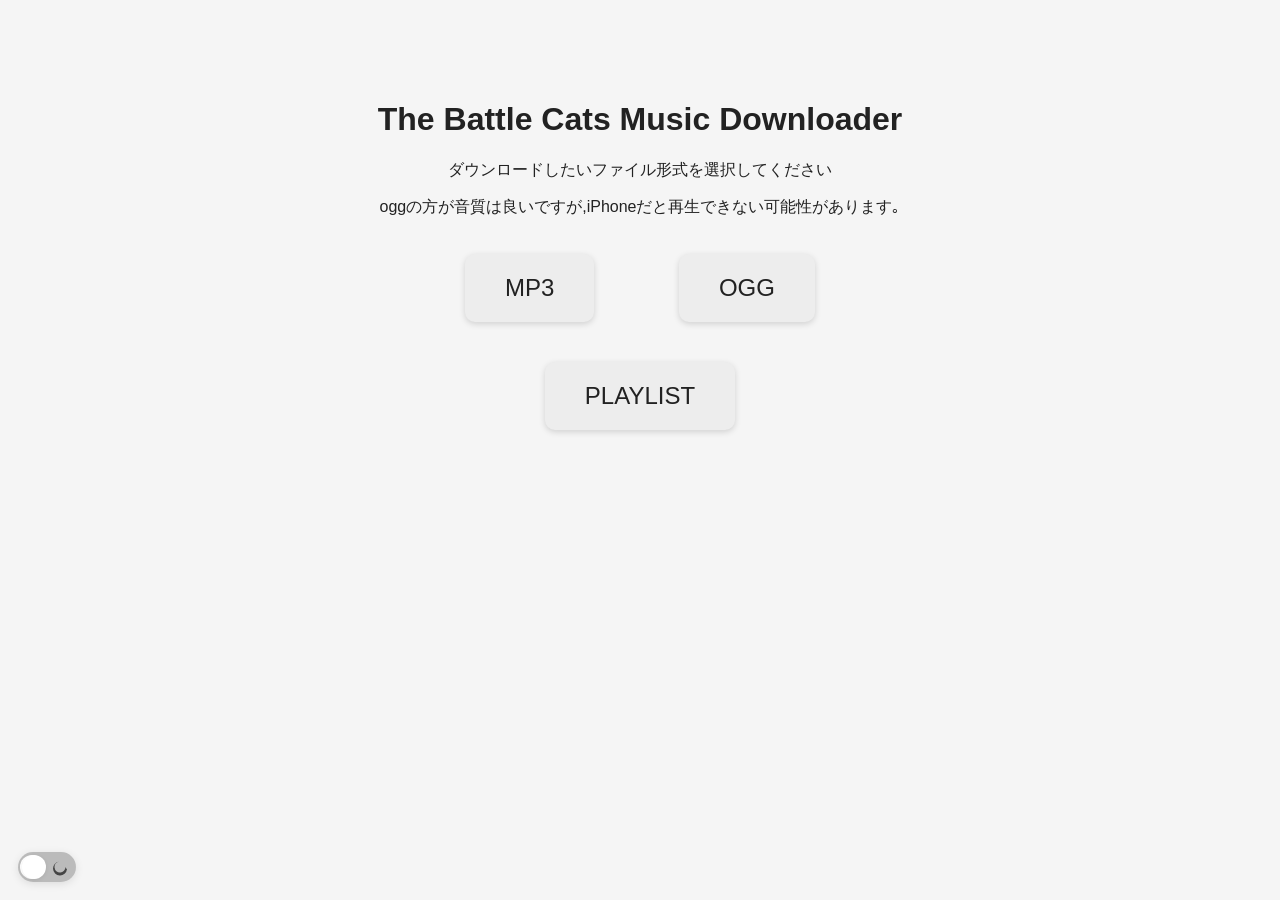
==== index.html @ 07c5f8b5 "site update" ====
<!DOCTYPE html>
<html lang="ja">
<head>
  <meta charset="UTF-8">
  <title>BC Music Downloader</title>
  <link rel="stylesheet" href="common.css">
  <style>
    body {
      font-family: sans-serif;
      text-align: center;
      margin-top: 60px;
    }
    .device-btn {
      display: inline-block;
      margin: 20px 40px;
      padding: 20px 40px;
      font-size: 1.5rem;
      border-radius: 10px;
      border: none;
      background: #ededed;
      color: #222;
      cursor: pointer;
      transition: background 0.2s;
      box-shadow: 0 2px 6px rgba(0,0,0,0.15);
    }
    .device-btn:hover {
      background: #d6d6d6;
      color: #111;
    }
    .playlist-link-row {
      text-align: center;
      margin: 0 auto 16px auto;
    }
    .dark-toggle {
      position: fixed;
      left: 18px;
      bottom: 18px;
      z-index: 100;
      width: 58px;
      height: 30px;
      background: #bbb;
      border-radius: 18px;
      display: flex;
      align-items: center;
      box-shadow: 0 2px 8px rgba(0,0,0,0.10);
      cursor: pointer;
      transition: background 0.2s;
    }
    .dark-toggle .icon {
      width: 24px;
      height: 24px;
      display: inline-flex;
      align-items: center;
      justify-content: center;
      margin: 0 2px;
      transition: filter 0.2s;
    }
    .dark-toggle .icon.sun {
      filter: brightness(1.2) saturate(1.2);
    }
    .dark-toggle .icon.moon {
      filter: grayscale(0.5);
    }
    .dark-toggle.active {
      background: #888;
    }
    .dark-toggle .icon.sun {
      background: #fff;
      border-radius: 50%;
    }
    .dark-toggle.active .icon.moon {
      background: #fff;
      border-radius: 50%;
    }
    .dark-toggle .indicator {
      position: absolute;
      left: 4px;
      top: 3px;
      width: 24px;
      height: 24px;
      border-radius: 50%;
      transition: left 0.25s;
      background: #fff;
      box-shadow: 0 1px 4px rgba(0,0,0,0.08);
    }
    .dark-toggle.active .indicator {
      left: 30px;
      background: #444;
    }
  </style>
</head>
<body>
  <h1>The Battle Cats Music Downloader</h1>
  <p>ダウンロードしたいファイル形式を選択してください</p>
  <p>oggの方が音質は良いですが,iPhoneだと再生できない可能性があります｡</p>
  <button class="device-btn" onclick="location.href='mp3.html'">MP3</button>
  <button class="device-btn" onclick="location.href='ogg.html'">OGG</button>
  <div class="playlist-link-row">
    <button class="device-btn" onclick="location.href='playlist.html'">PLAYLIST</button>
  </div>
  <div class="dark-toggle" id="darkToggle" title="ダークモード切替">
    <span class="icon sun">
      <svg width="20" height="20" viewBox="0 0 20 20"><circle cx="10" cy="10" r="4" fill="#222"/><g stroke="#222" stroke-width="1.5"><line x1="10" y1="2" x2="10" y2="5"/><line x1="10" y1="15" x2="10" y2="18"/><line x1="2" y1="10" x2="5" y2="10"/><line x1="15" y1="10" x2="18" y2="10"/><line x1="4" y1="4" x2="6" y2="6"/><line x1="16" y1="4" x2="14" y2="6"/><line x1="4" y1="16" x2="6" y2="14"/><line x1="16" y1="16" x2="14" y2="14"/></g></svg>
    </span>
    <span class="icon moon">
      <svg width="20" height="20" viewBox="0 0 20 20"><path d="M15.5 10a5.5 5.5 0 1 1-6.3-5.46a7 7 0 1 0 7.78 7.78A5.47 5.47 0 0 1 15.5 10z" fill="#444"/></svg>
    </span>
    <span class="indicator"></span>
  </div>
  <script>
    const darkToggle = document.getElementById('darkToggle');
    function setDarkMode(isDark) {
      if (isDark) {
        document.body.classList.add('dark-mode');
        darkToggle.classList.add('active');
        localStorage.setItem('darkMode', 'on');
      } else {
        document.body.classList.remove('dark-mode');
        darkToggle.classList.remove('active');
        localStorage.setItem('darkMode', 'off');
      }
    }
    if (localStorage.getItem('darkMode') === 'on') {
      setDarkMode(true);
    }
    darkToggle.onclick = function() {
      setDarkMode(!document.body.classList.contains('dark-mode'));
    }
  </script>
</body>
</html>
---- common.css ----
body {
  font-family: sans-serif;
  padding: 20px;
  background: #f5f5f5;
  color: #222;
  transition: background 0.3s, color 0.3s;
}
input[type="text"], #search {
  padding: 5px 7px;
  font-size: 16px;
  border-radius: 10px;
  border: 2px solid #ddd;
  box-sizing: border-box;
  background: #fff;
  color: #222;
  width: 90%;
  max-width: 400px;
  margin: 0 auto 20px;
  display: block;
  transition: background 0.3s, color 0.3s, border-color 0.3s;
}
table {
  border-collapse: collapse;
  background: #fff;
  color: #222;
  margin: 0 auto;
  width: 100%;
  min-width: 1200px;
  max-width: 1200px;
  box-shadow: 0 2px 5px rgba(0,0,0,0.1);
  transition: background 0.3s, color 0.3s;
}
th, td {
  border: 1px solid #ccc;
  padding: 8px;
  text-align: center;
  background: #fff;
  color: #222;
}
th {
  background: #e8e8e8;
  color: #222;
  font-weight: bold;
}
tr:nth-child(even) td { background: #fafafa; }
tr:nth-child(odd) td { background: #fff; }
.simple-btn {
  padding: 7px 18px;
  border-radius: 12px;
  font-size: 16px;
  color: #222;
  background: #ededed;
  border: none;
  margin: 5px 5px 5px 0;
  cursor: pointer;
  display: inline-flex;
  align-items: center;
  gap: 6px;
  transition: background 0.2s, color 0.2s;
  outline: none;
}
.simple-btn:hover, .simple-btn:focus {
  background: #d6d6d6;
  color: #111;
}
.loop-area {
  margin: 18px auto 24px auto;
  max-width: 400px;
  display: flex;
  align-items: center;
  justify-content: flex-start;
}
.loop-label {
  font-size: 1.2em;
  padding: 7px 16px;
  background: #f5f5f5;
  border-radius: 8px;
  border: 1.5px solid #007bff;
  color: #007bff;
  display: flex;
  align-items: center;
  gap: 10px;
  user-select: none;
  box-shadow: 0 2px 8px rgba(0,123,255,0.08);
}
.song-title { text-align:left !important; 
}
.search-area {
  display: flex;
  align-items: center;
  justify-content: flex-start;
  max-width: 420px;
  margin: 0 auto 20px;
  gap: 10px;
}
.search-box {
  position: relative;
  flex: 1;
}
.search-box input[type="text"] {
  width: 100%;
  padding: 14px 16px; 
  font-size: 18px;              
  border-radius: 14px;
  border: 2.5px solid #888;     
  background: #f7f7f7;
  color: #222;
  box-sizing: border-box;
  transition: border-color 0.2s, background 0.2s;
}
.search-box input[type="text"]:focus {
  border-color: #007bff;
  background: #fff;
}
.search-box input::placeholder {
  color: #aaa;
  font-size: 17px;
}
.table-scroll {
  overflow-x: auto;
  display: block;
}
.dark-toggle .icon.sun {
  filter: brightness(1.2) saturate(1.2);
}
.dark-toggle .icon.moon {
  filter: grayscale(0.5);
}
.dark-toggle.active {
  background: #888;
}
.dark-toggle .icon.sun {
  background: #fff;
  border-radius: 50%;
}
.dark-toggle.active .icon.moon {
  background: #fff;
  border-radius: 50%;
}
.dark-toggle .indicator {
  position: absolute;
  left: 4px;
  top: 3px;
  width: 24px;
  height: 24px;
  border-radius: 50%;
  transition: left 0.25s;
  background: #fff;
  box-shadow: 0 1px 4px rgba(0,0,0,0.08);
}
.dark-toggle.active .indicator {
  left: 30px;
  background: #444;
}

@media (max-width: 500px) {
  table {
    width: 700px;
    min-width: 400px;
    max-width: none;
    overflow-x: auto;
    display: block;
  }
  th, td {
    font-size: 13px;
    padding: 5px 5px;
    white-space: nowrap;
    vertical-align: middle;
  }
}
body.dark-mode {
  background: #222;
  color: #fff;
}
body.dark-mode input[type="text"],
body.dark-mode #search {
  background: #222;
  color: #eee;
  border-color: #333;
}
body.dark-mode table {
  border-collapse: collapse;
  background: #222 !important;
  color: #fff !important;
  box-shadow: 0 2px 8px rgba(0,0,0,0.5) !important;
}
body.dark-mode th, body.dark-mode td {
  border: 1px solid #444 !important;
  padding: 8px !important;
  text-align: center !important;
  background: #222 !important;
  color: #fff !important;
}
body.dark-mode th {
  background: #444 !important;
  color: #fff !important;
  font-weight: bold !important;
}
body.dark-mode tr:nth-child(even) td {
  background: #2a2a2a !important;
}
body.dark-mode tr:nth-child(odd) td {
  background: #222 !important;
}
body.dark-mode .loop-label {
  background: #222;
  border-color: #2884ff;
  color: #2884ff;
}
body.dark-mode .simple-btn {
  background: #444;
  color: #eee;
}
body.dark-mode .simple-btn:hover, body.dark-mode .simple-btn:focus {
  background: #666;
  color: #fff;
}
body.dark-mode .song-title { text-align:left !important; 
}

body.dark-mode .search-box input[type="text"] {
  background: #222;
  color: #eee;
  border-color: #2884ff;
}
body.dark-mode .search-box input[type="text"]:focus {
  border-color: #82b1ff;
  background: #222;
}
.dark-toggle {
  position: fixed;
  left: 18px;
  bottom: 18px;
  z-index: 100;
  width: 58px;
  height: 30px;
  background: #bbb;
  border-radius: 18px;
  display: flex;
  align-items: center;
  box-shadow: 0 2px 8px rgba(0,0,0,0.10);
  cursor: pointer;
  transition: background 0.2s;
}
.dark-toggle .icon {
  width: 24px;
  height: 24px;
  display: inline-flex;
  align-items: center;
  justify-content: center;
  margin: 0 2px;
  transition: filter 0.2s;
}
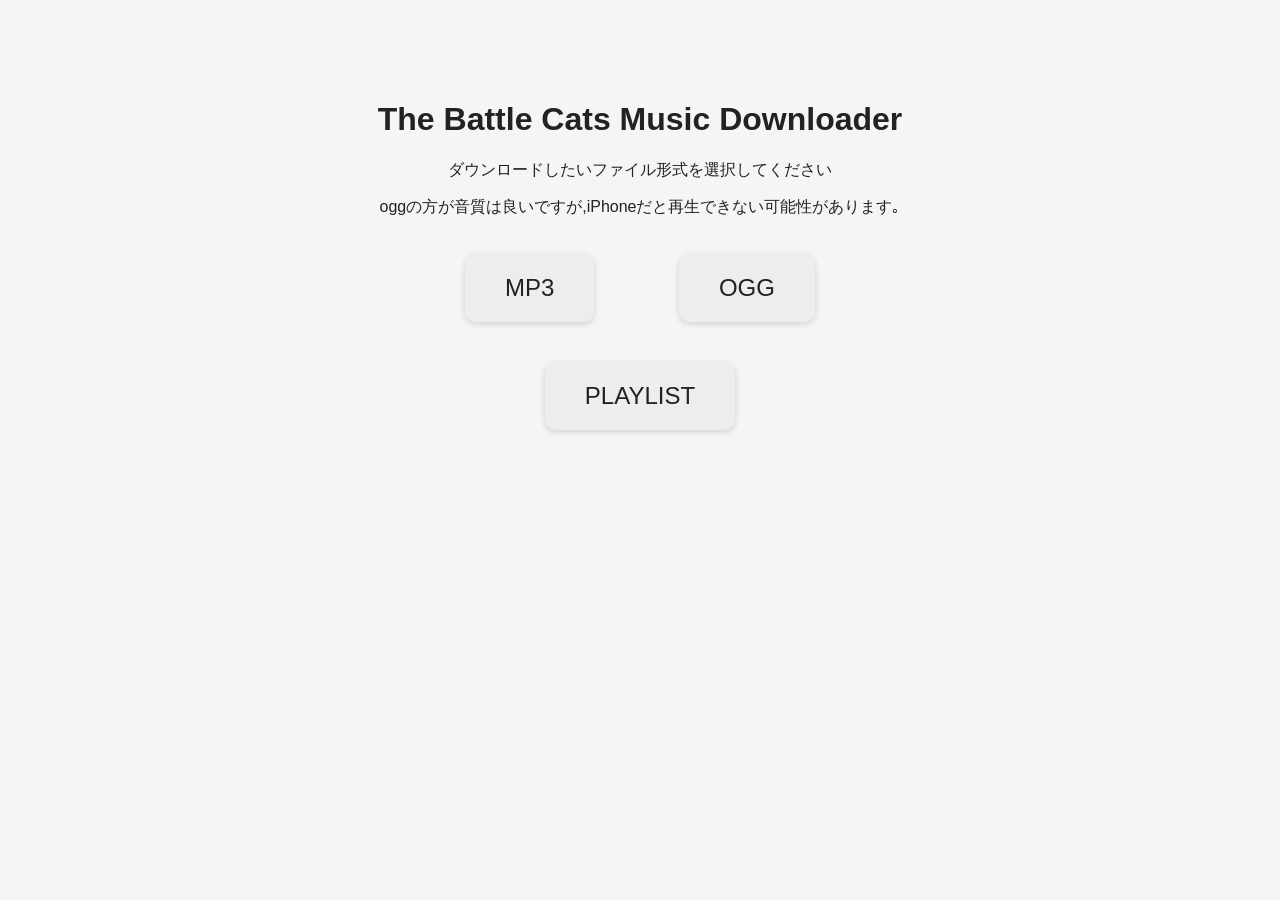
==== commit 3ac9f8da: "add darkmode" ====
--- a/index.html
+++ b/index.html
@@ -98,34 +98,5 @@
   <div class="playlist-link-row">
     <button class="device-btn" onclick="location.href='playlist.html'">PLAYLIST</button>
   </div>
-  <div class="dark-toggle" id="darkToggle" title="ダークモード切替">
-    <span class="icon sun">
-      <svg width="20" height="20" viewBox="0 0 20 20"><circle cx="10" cy="10" r="4" fill="#222"/><g stroke="#222" stroke-width="1.5"><line x1="10" y1="2" x2="10" y2="5"/><line x1="10" y1="15" x2="10" y2="18"/><line x1="2" y1="10" x2="5" y2="10"/><line x1="15" y1="10" x2="18" y2="10"/><line x1="4" y1="4" x2="6" y2="6"/><line x1="16" y1="4" x2="14" y2="6"/><line x1="4" y1="16" x2="6" y2="14"/><line x1="16" y1="16" x2="14" y2="14"/></g></svg>
-    </span>
-    <span class="icon moon">
-      <svg width="20" height="20" viewBox="0 0 20 20"><path d="M15.5 10a5.5 5.5 0 1 1-6.3-5.46a7 7 0 1 0 7.78 7.78A5.47 5.47 0 0 1 15.5 10z" fill="#444"/></svg>
-    </span>
-    <span class="indicator"></span>
-  </div>
-  <script>
-    const darkToggle = document.getElementById('darkToggle');
-    function setDarkMode(isDark) {
-      if (isDark) {
-        document.body.classList.add('dark-mode');
-        darkToggle.classList.add('active');
-        localStorage.setItem('darkMode', 'on');
-      } else {
-        document.body.classList.remove('dark-mode');
-        darkToggle.classList.remove('active');
-        localStorage.setItem('darkMode', 'off');
-      }
-    }
-    if (localStorage.getItem('darkMode') === 'on') {
-      setDarkMode(true);
-    }
-    darkToggle.onclick = function() {
-      setDarkMode(!document.body.classList.contains('dark-mode'));
-    }
-  </script>
 </body>
 </html>
--- a/common.css
+++ b/common.css
@@ -153,21 +153,6 @@
   background: #444;
 }
 
-@media (max-width: 500px) {
-  table {
-    width: 700px;
-    min-width: 400px;
-    max-width: none;
-    overflow-x: auto;
-    display: block;
-  }
-  th, td {
-    font-size: 13px;
-    padding: 5px 5px;
-    white-space: nowrap;
-    vertical-align: middle;
-  }
-}
 body.dark-mode {
   background: #222;
   color: #fff;
@@ -251,4 +236,73 @@
   margin: 0 2px;
   transition: filter 0.2s;
 }
-
+/* === OSのテーマ設定に自動連動 === */
+@media (prefers-color-scheme: dark) {
+  body {
+    background: #222;
+    color: #fff;
+  }
+
+  input[type="text"],
+  #search {
+    background: #222;
+    color: #eee;
+    border-color: #333;
+  }
+
+  table {
+    border-collapse: collapse;
+    background: #222 !important;
+    color: #fff !important;
+    box-shadow: 0 2px 8px rgba(0,0,0,0.5) !important;
+  }
+
+  th, td {
+    border: 1px solid #444 !important;
+    background: #222 !important;
+    color: #fff !important;
+  }
+
+  th {
+    background: #444 !important;
+    font-weight: bold !important;
+  }
+
+  tr:nth-child(even) td {
+    background: #2a2a2a !important;
+  }
+
+  tr:nth-child(odd) td {
+    background: #222 !important;
+  }
+
+  .loop-label {
+    background: #222;
+    border-color: #2884ff;
+    color: #2884ff;
+  }
+
+  .simple-btn {
+    background: #444;
+    color: #eee;
+  }
+
+  .simple-btn:hover, .simple-btn:focus {
+    background: #666;
+    color: #fff;
+  }
+
+  .song-title { text-align:left !important; }
+
+  .search-box input[type="text"] {
+    background: #222;
+    color: #eee;
+    border-color: #2884ff;
+  }
+
+  .search-box input[type="text"]:focus {
+    border-color: #82b1ff;
+    background: #222;
+  }
+}
+
